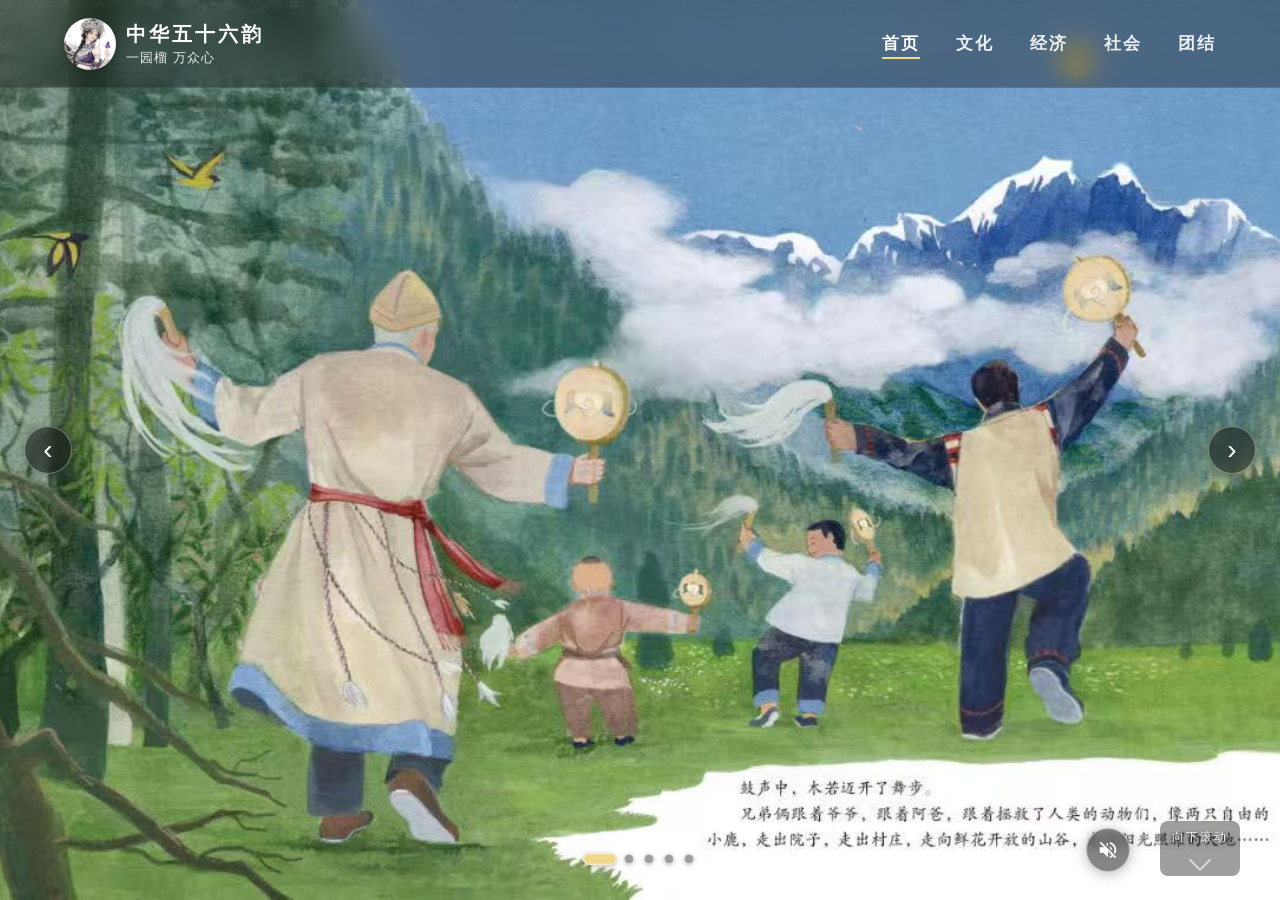
==== index.html @ 1cacfc7d "init" ====
<!DOCTYPE html>
<html lang="zh-CN">
<head>
  <meta charset="UTF-8">
  <meta name="viewport" content="width=device-width, initial-scale=1.0">
  <title>繁榴聚籽，同赴九州风月</title>
  <link href="https://fonts.googleapis.com/css2?family=ZCOOL+KuaiLe&display=swap" rel="stylesheet">
  <link rel="stylesheet" href="css/style.css?v=20260629">
  <link rel="stylesheet" href="css/responsive.css?v=20260629">
  <link rel="stylesheet" href="css/index.css?v=20260629">
</head>
<body>

  <!-- 顶部导航（固定） -->
  <header class="site-header">
    <div class="header-inner">
      <a href="#" class="logo">
        <img class="logo-icon" src="images/3fe447ffed0e55d756843bd43c893bcd.jpg" alt="logo">
        <div class="logo-text">
          <strong>中华五十六韵</strong>
          <small>一园榴 万众心</small>
        </div>
      </a>
      <nav class="main-nav" id="mainNav">
        <a href="#section-banner">首页</a>
        <a href="culture.html">文化</a>
        <a href="economy.html">经济</a>
        <a href="society.html">社会</a>
        <a href="unity.html">团结</a>
      </nav>
      <button type="button" class="nav-toggle" id="navToggle" aria-label="打开导航菜单" aria-expanded="false" aria-controls="mainNav">
        <span class="nav-toggle-bar"></span>
        <span class="nav-toggle-bar"></span>
        <span class="nav-toggle-bar"></span>
      </button>
    </div>
  </header>

  <!-- 右侧：回到顶部 -->
  <aside class="side-tools">
    <button class="tool-btn back-top" id="backTop" title="回到顶部" aria-label="回到顶部">
      <svg viewBox="0 0 24 24" width="20" height="20" fill="currentColor">
        <path d="M12 4l-8 8h5v8h6v-8h5z"/>
      </svg>
      <span>顶部</span>
    </button>
  </aside>

  <!-- 全屏滚动容器 -->
  <main class="fullpage" id="fullpage">

    <!-- 第一屏：轮播 Banner -->
    <section class="section section-banner" id="section-banner" data-index="0">
      <div class="carousel" id="carousel">
        <div class="carousel-track" id="carouselTrack">

          <!-- 轮播项 0：视频 -->
          <div class="carousel-slide active carousel-slide-video" data-slide="0">
            <div class="slide-bg slide-bg-video">
              <video
                class="slide-video"
                src="videos/index.mp4"
                poster="images/d8d928ab7ac4481f3e7cd6b3402bc11e.jpg"
                muted
                autoplay
                playsinline
                webkit-playsinline
                x5-playsinline
                x5-video-player-type="h5-page"
                x5-video-player-fullscreen="false"
                preload="auto"
                aria-label="主题宣传视频"
              ></video>
            </div>
            <div class="slide-caption">
              <!-- <h2>【 一园榴 万众心 】</h2>
              <p>石榴花开，籽籽同心</p> -->
            </div>
          </div>

          <!-- 轮播项 1：替换 slide-bg 背景图即可 -->
          <a class="carousel-slide" href="pages/detail.html?id=1" data-slide="1">
            <div class="slide-bg slide-bg-1"></div>
            <div class="slide-caption">
              <!-- <h2>【 石榴花开一家亲 】</h2>
              <p>各民族像石榴籽一样紧紧抱在一起</p> -->
            </div>
          </a>

          <!-- 轮播项 2 -->
          <a class="carousel-slide" href="pages/detail.html?id=2" data-slide="2">
            <div class="slide-bg slide-bg-2"></div>
            <div class="slide-caption">
              <!-- <h2>【 文化交融 · 美美与共 】</h2>
              <p>各民族文化交相辉映，中华文明历久弥新</p> -->
            </div>
          </a>

          <!-- 轮播项 3 -->
          <a class="carousel-slide" href="pages/detail.html?id=3" data-slide="3">
            <div class="slide-bg slide-bg-3">
              
            </div>
            <div class="slide-caption">
              <!-- <h2>【 共同繁荣 · 一个都不能少 】</h2>
              <p>全面建成小康社会，各民族携手前行</p> -->
            </div>
          </a>

          <!-- 轮播项 4 -->
          <a class="carousel-slide" href="pages/detail.html?id=4" data-slide="4">
            <div class="slide-bg slide-bg-4">
              
            </div>
            <div class="slide-caption">
              <!-- <h2>【 守望相助 · 同心筑梦 】</h2>
              <p>共建美好家园，共筑中华民族伟大复兴中国梦</p> -->
            </div>
          </a>

        </div>

        <!-- 轮播控制 -->
        <button class="carousel-btn prev" id="carouselPrev" aria-label="上一张">‹</button>
        <button class="carousel-btn next" id="carouselNext" aria-label="下一张">›</button>
        <button type="button" class="slide-video-sound is-visible" id="slideVideoSound" aria-label="开启声音" title="开启声音">
          <svg class="icon-muted" viewBox="0 0 24 24" width="22" height="22" fill="currentColor" aria-hidden="true">
            <path d="M16.5 12c0-1.77-1.02-3.29-2.5-4.03v2.21l2.45 2.45c.03-.2.05-.41.05-.63zm2.5 0c0 .94-.2 1.82-.54 2.64l1.51 1.51C20.63 14.91 21 13.5 21 12c0-4.28-2.99-7.86-7-8.77v2.06c2.89.86 5 3.54 5 6.71zM4.27 3L3 4.27 7.73 9H3v6h4l5 5v-6.73l4.25 4.25c-.67.52-1.42.93-2.25 1.18v2.06c1.38-.31 2.63-.95 3.69-1.81L19.73 21 21 19.73l-9-9L4.27 3zM12 4L9.91 6.09 12 8.18V4z"/>
          </svg>
          <svg class="icon-unmuted" viewBox="0 0 24 24" width="22" height="22" fill="currentColor" aria-hidden="true">
            <path d="M3 9v6h4l5 5V4L7 9H3zm13.5 3c0-1.77-1.02-3.29-2.5-4.03v8.05c1.48-.73 2.5-2.25 2.5-4.02zM14 3.23v2.06c2.89.86 5 3.54 5 6.71s-2.11 5.85-5 6.71v2.06c4.01-.91 7-4.49 7-8.77s-2.99-7.86-7-8.77z"/>
          </svg>
        </button>
        <div class="carousel-dots" id="carouselDots"></div>
      </div>

      <div class="scroll-hint">
        <span>向下滚动</span>
        <i class="scroll-arrow"></i>
      </div>
    </section>

    <!-- 第二屏：代表性项目名录（参考非遗网结构） -->
    <section class="section section-projects" id="section-projects" data-index="1">
      <div class="section-inner">
        <div class="section-title">
          <h2>代表性项目名录</h2>
          <p class="subtitle">铸牢中华民族共同体意识 · 各民族像石榴籽一样紧紧抱在一起</p>
        </div>

        <div class="project-catalog">
          <div class="project-catalog-head">
            <p>五大主题分类 · 点击卡片进入详情</p>
          </div>

          <!-- 非遗网风格：竖向长方形、不规则位置、上下交替入场 -->
          <div class="project-stage">
            <ul class="project-list" id="projectList">
              <li class="project-item from-top" style="--pos-left: 6%; --pos-top: 8%;">
                <a href="pages/project.html?cat=minning">
                  <span class="project-name">【闽宁协作·山海情深】</span>
                </a>
              </li>
              <li class="project-item from-bottom" style="--pos-left: 24%; --pos-top: 28%;">
                <a href="pages/project.html?cat=aid">
                  <span class="project-name">【援疆援藏·共筑繁荣】</span>
                </a>
              </li>
              <li class="project-item from-top" style="--pos-left: 44%; --pos-top: 4%;">
                <a href="pages/project.html?cat=community">
                  <span class="project-name">【社区石榴籽服务站】</span>
                </a>
              </li>
              <li class="project-item from-bottom" style="--pos-left: 64%; --pos-top: 32%;">
                <a href="pages/project.html?cat=unity56">
                  <span class="project-name">【56个民族一家亲】</span>
                </a>
              </li>
              <li class="project-item from-top" style="--pos-left: 84%; --pos-top: 12%;">
                <a href="pages/project.html?cat=education">
                  <span class="project-name">【民族文化传承周】</span>
                </a>
              </li>
            </ul>
          </div>
        </div>
      </div>
    </section>

    <!-- 第三屏：动态资讯 -->
    <section class="section section-news" id="section-news" data-index="2">
      <div class="section-inner">
        <div class="section-title">
          <h2>动态资讯</h2>
          <p class="subtitle">关注各民族交往交流交融最新动态 · 传递民族团结进步时代强音</p>
          <a class="more-link" href="pages/detail.html?cat=news">更多 ›</a>
        </div>

        <div class="news-layout">
          <div class="news-col-main">
            <a class="news-feature news-feature-vertical" href="pages/detail.html?id=n0">
              <div class="news-img news-img-placeholder" id="newsHeadImg">
                <span class="news-img-tag">头条</span>
                <span class="news-img-hint"></span>
              </div>
              <div class="news-body">
                <h3>惠民社区入选全国民族团结进步示范区示范单位</h3>
                <p>火车站街惠民社区创新"六治联动"治理模式，5支"红石榴"志愿服务队穿梭在楼栋院落，实现武威市城市社区该类国家级荣誉"零"的突破。</p>
                <time>2026-06-18</time>
              </div>
            </a>

            <ul class="news-stats" aria-label="资讯数据概览">
              <li><strong>10</strong><span>本月资讯</span></li>
              <li><strong>12+</strong><span>涵盖地区</span></li>
              <li><strong>46</strong><span>活动场次</span></li>
              <li><strong>3.2万</strong><span>覆盖人次</span></li>
            </ul>
          </div>

          <div class="news-col-list">
            <h3 class="news-col-heading">最新动态</h3>
            <ul class="news-list">
              <li><a href="pages/detail.html?id=n1"><span class="news-date">06-15</span><span class="news-tag">节庆活动</span><span class="news-title">2026迪庆·香格里拉赛马会盛大启幕</span></a></li>
              <li><a href="pages/detail.html?id=n2"><span class="news-date">06-12</span><span class="news-tag">文化传承</span><span class="news-title">永宁县举办民族文化传承周系列活动</span></a></li>
              <li><a href="pages/detail.html?id=n3"><span class="news-date">06-08</span><span class="news-tag">典型示范</span><span class="news-title">米娜瓦尔·艾力获评新时代青年先锋</span></a></li>
              <li><a href="pages/detail.html?id=n4"><span class="news-date">06-01</span><span class="news-tag">经济协作</span><span class="news-title">闽宁产业园总产值达4.9亿元</span></a></li>
              <li><a href="pages/detail.html?id=n5"><span class="news-date">05-28</span><span class="news-tag">社区治理</span><span class="news-title">楚雄彝人古镇社区"红石榴驿站"暖民心</span></a></li>
              <li><a href="pages/detail.html?id=n6"><span class="news-date">05-22</span><span class="news-tag">教育共育</span><span class="news-title">红星社区"青年人才驿站"助力学子圆梦</span></a></li>
              <li><a href="pages/detail.html?id=n7"><span class="news-date">05-18</span><span class="news-tag">非遗传承</span><span class="news-title">德江傩戏传承人安永柏50年坚守舞台</span></a></li>
              <li><a href="pages/detail.html?id=n8"><span class="news-date">05-12</span><span class="news-tag">对口支援</span><span class="news-title">察右后旗马铃薯产业产值突破15亿元</span></a></li>
              <li><a href="pages/detail.html?id=n9"><span class="news-date">05-08</span><span class="news-tag">志愿服务</span><span class="news-title">全国"红石榴"志愿服务队扎根社区一线</span></a></li>
            </ul>
          </div>

          <aside class="news-aside">
            <h3 class="news-col-heading">热点专题</h3>
            <ul class="news-topics">
              <li><a href="culture.html">非遗传承与保护</a></li>
              <li><a href="economy.html">闽宁协作共富路</a></li>
              <li><a href="society.html">社区石榴籽服务</a></li>
              <li><a href="unity.html">石榴花开一家亲</a></li>
            </ul>

            <blockquote class="news-quote">
              <p>各民族像石榴籽一样紧紧抱在一起，手足相亲、守望相助。</p>
              <cite>—— 铸牢中华民族共同体意识</cite>
            </blockquote>

            <div class="news-keywords">
              <span>文化交融</span>
              <span>经济互助</span>
              <span>社会共治</span>
              <span>民族团结</span>
              <span>教育共育</span>
            </div>
          </aside>
        </div>
      </div>
    </section>

    <!-- 第四屏：地图（左图右数据，参考非遗网地图页） -->
    <section class="section section-map" id="section-map" data-index="3">
      <div class="section-inner map-inner">
        <div class="section-title map-title">
          <h2>民族团结地图</h2>
          <p class="subtitle">悬停省份查看累计数据 · 右侧默认显示全国第十二批命名统计</p>
        </div>

        <p class="map-scroll-hint">本页内向下滑动可查看全部数据</p>

        <div class="map-layout">
          <div class="map-container" id="mapContainer">
            <div class="map-frame">
              <div class="china-map-board" id="chinaMapBoard">
                <img class="china-map-img" src="images/china-map.png" alt="中国行政区划地图">
                <div class="province-layer" id="provinceLayer" aria-label="省份选择"></div>
                <button type="button" class="map-national-btn active" id="mapNationalBtn">【 全国 】</button>
              </div>
            </div>
          </div>

          <aside class="map-stats" id="mapStats" aria-live="polite">
            <div class="map-stats-region" id="mapStatsRegion">【 全国 】</div>
            <h3 class="map-stats-heading">民族团结进步示范成果</h3>
            <ul class="map-stats-grid">
              <li><span class="map-stats-label" data-label-key="culture">市州盟</span><span class="map-stats-num" data-stat="culture">24</span></li>
              <li><span class="map-stats-label" data-label-key="economy">县区旗</span><span class="map-stats-num" data-stat="economy">115</span></li>
              <li><span class="map-stats-label" data-label-key="society">乡镇街道</span><span class="map-stats-num" data-stat="society">61</span></li>
              <li><span class="map-stats-label" data-label-key="unity">社区村镇</span><span class="map-stats-num" data-stat="unity">71</span></li>
              <li><span class="map-stats-label" data-label-key="education">机关企业</span><span class="map-stats-num" data-stat="education">84</span></li>
              <li><span class="map-stats-label" data-label-key="volunteer">学校及其他</span><span class="map-stats-num" data-stat="volunteer">133</span></li>
            </ul>
            <p class="map-stats-total">
              <span id="mapStatsTotalLabel">第十二批</span>：<strong id="mapStatsTotal">488</strong> 个
              <span id="mapStatsCumulativeWrap"> · 累计 <strong id="mapStatsCumulative">2543</strong> 个</span>
            </p>
            <p class="map-stats-info" id="mapStatsInfo">第十二批于2026年1月命名488个示范区示范单位（命名有效期5年）。截至2026年1月，全国累计命名十二批共2543个。</p>
            <p class="map-stats-note" id="mapStatsNote">数据来源：国家民委民委发〔2026〕31号。分项为第十二批全国命名结构。</p>
          </aside>
        </div>

        <p class="map-hint">悬停省份名称切换右侧数据 · 地图样式参考中国非物质文化遗产网</p>
      </div>
    </section>

    <!-- 第五屏：同心寄语留言板 -->
    <section class="section section-messages" id="section-messages" data-index="4">
      <!-- 漂浮装饰：气球和花朵 -->
      <div class="floating-decorations" aria-hidden="true">
        <span class="float-balloon b1"></span>
        <span class="float-balloon b2"></span>
        <span class="float-balloon b3"></span>
        <span class="float-balloon b4"></span>
        <span class="float-balloon b5"></span>
        <span class="float-balloon b6"></span>
        <span class="float-flower f1">🌸</span>
        <span class="float-flower f2">🌺</span>
        <span class="float-flower f3">🌷</span>
        <span class="float-flower f4">🌼</span>
        <span class="float-flower f5">🌻</span>
        <span class="float-flower f6">💐</span>
        <span class="float-flower f7">🌹</span>
        <span class="float-flower f8">🌾</span>
      </div>
      <div class="section-inner messages-inner">
        <div class="section-title messages-title">
          <h2>同心寄语留言板</h2>
          <p class="subtitle">写下你的心声，让温暖的话语在留言板上轻轻飘动</p>
        </div>

        <div class="messages-layout">
          <form class="messages-form" id="messageForm" novalidate autocomplete="off">
            <label class="messages-field">
              <span class="messages-label">昵称</span>
              <input type="text" id="messageNickname" name="message-nickname" maxlength="20" placeholder="请输入昵称" required autocomplete="off" autocorrect="off" autocapitalize="off" spellcheck="false">
            </label>
            <label class="messages-field">
              <span class="messages-label">留言内容</span>
              <textarea id="messageContent" name="content" rows="4" maxlength="120" placeholder="写下你的同心寄语…" required></textarea>
            </label>
            <p class="messages-tip" id="messageTip" role="alert" hidden></p>
            <button type="submit" class="messages-submit">提交寄语</button>
          </form>

          <div class="messages-board-wrap">
            <div class="messages-board" id="messageBoard" aria-live="polite"></div>
          </div>
        </div>
      </div>
    </section>

  </main>

  <script src="js/nav.js?v=20260703"></script>
  <script src="js/main.js?v=20260629"></script>
  <script src="js/map-provinces.js?v=20260703"></script>
  <script src="js/index.js?v=20260703"></script>
  <script src="js/message-board.js?v=20260628b"></script>
</body>
</html>
---- css/style.css ----
/* ===== 变量 ===== */
:root {
  --red-primary: #b71c1c;
  --red-dark: #7f0000;
  --red-light: #e53935;
  --gold: #c9a227;
  --gold-light: #f0d78c;
  --bg-page: #f7f3ee;
  --bg-white: #ffffff;
  --text-dark: #333333;
  --text-muted: #666666;
  --text-light: #999999;
  --header-h: 88px;
  --ease-out: cubic-bezier(0.22, 1, 0.36, 1);
  --shadow: 0 4px 24px rgba(0, 0, 0, 0.12);
}

*, *::before, *::after { box-sizing: border-box; margin: 0; padding: 0; }

html {
  scroll-behavior: auto;
  overflow: hidden;
  height: 100%;
}

body {
  font-family: "PingFang SC", "Microsoft YaHei", "Helvetica Neue", sans-serif;
  color: var(--text-dark);
  background: var(--bg-page);
  overflow: hidden;
  height: 100%;
  -webkit-font-smoothing: antialiased;
}

a { text-decoration: none; color: inherit; }
ul { list-style: none; }
button { border: none; background: none; cursor: pointer; font: inherit; }

/* ===== 顶部导航 ===== */
.site-header {
  position: fixed;
  top: 0;
  left: 0;
  right: 0;
  z-index: 1000;
  height: var(--header-h);
  background: rgba(0, 0, 0, 0.35);
  border-bottom: 1px solid rgba(255, 255, 255, 0.1);
  transition: top 0.4s var(--ease-out), box-shadow 0.3s, background 0.3s;
}

.site-header::before {
  content: "";
  position: absolute;
  inset: 0;
  z-index: -1;
  backdrop-filter: blur(14px);
  -webkit-backdrop-filter: blur(14px);
  pointer-events: none;
}

.site-header.hide {
  top: calc(-1 * var(--header-h));
}

.header-inner {
  max-width: 1200px;
  margin: 0 auto;
  height: 100%;
  padding: 0 24px;
  display: flex;
  align-items: center;
  justify-content: space-between;
}

.logo {
  display: flex;
  align-items: center;
  gap: 10px;
  color: #fff;
}

.logo-icon {
  width: 52px;
  height: 52px;
  border-radius: 50%;
  object-fit: cover;
  flex-shrink: 0;
  box-shadow: 0 2px 8px rgba(0, 0, 0, 0.2);
}

.logo-text strong {
  display: block;
  font-size: 20px;
  font-weight: 700;
  letter-spacing: 3px;
}

.logo-text small {
  font-size: 13px;
  font-weight: 500;
  opacity: 0.9;
  letter-spacing: 1px;
  margin-top: 2px;
}

.main-nav {
  display: flex;
  gap: 36px;
}

.main-nav a {
  color: rgba(255, 255, 255, 0.9);
  font-size: 17px;
  font-weight: 600;
  letter-spacing: 2px;
  position: relative;
  transition: color 0.3s;
}

.main-nav a::after {
  content: "";
  position: absolute;
  bottom: -4px;
  left: 50%;
  width: 0;
  height: 2px;
  background: var(--gold-light);
  transition: width 0.3s var(--ease-out), left 0.3s var(--ease-out);
}

.main-nav a:hover,
.main-nav a.active { color: #fff; }

.main-nav a:hover::after,
.main-nav a.active::after {
  width: 100%;
  left: 0;
}

/* ===== 全屏切屏（fixed 定位，避免 transform 空白问题） ===== */
.fullpage {
  width: 100%;
  height: 100vh;
  height: 100svh;
  height: 100dvh;
  overflow: hidden;
  position: relative;
}

.section {
  position: fixed;
  top: 0;
  left: 0;
  width: 100%;
  height: 100vh;
  height: 100svh;
  height: 100dvh;
  overflow: hidden;
  z-index: 1;
  visibility: hidden;
  pointer-events: none;
  opacity: 0;
  transition: opacity 0.55s var(--ease-out), visibility 0.55s;
}

.section.active {
  visibility: visible;
  pointer-events: auto;
  opacity: 1;
  z-index: 10;
}

.section-inner {
  max-width: 1200px;
  margin: 0 auto;
  padding: calc(var(--header-h) + 32px) 24px 32px;
  height: 100%;
  display: flex;
  flex-direction: column;
  overflow: hidden;
}

.section-news {
  background: url("../images/ecebe1f8fffc7c7741e722c59b51caf0.jpg") center / cover no-repeat;
  --news-blue: #1565c0;
  --news-blue-dark: #0d47a1;
  --news-blue-deep: #1a3a5c;
  --news-blue-light: #e8f4fc;
  --news-blue-accent: #42a5f5;
  --news-text: #1e3a5f;
  --news-text-muted: #5a7a9a;
  --news-text-light: #7a96b0;
  --news-card: rgba(255, 255, 255, 0.94);
  --news-card-border: rgba(21, 101, 192, 0.2);
  --news-shadow: 0 6px 24px rgba(13, 71, 161, 0.12);
  --news-block-h: clamp(440px, calc(100svh - var(--header-h) - 160px), 560px);
}

.section-news .section-inner {
  height: 100%;
  justify-content: flex-start;
  align-items: stretch;
  overflow: hidden;
  padding-top: calc(var(--header-h) + 32px);
  padding-bottom: 32px;
}

.section-news .section-title {
  flex-shrink: 0;
  margin-bottom: 28px;
  position: relative;
  z-index: 1;
}

/* 入场动画：仅在 active 时播放，默认不隐藏内容 */
.section.active .section-title {
  animation: fadeInUp 0.7s var(--ease-out) both;
}

.section.active .news-layout {
  animation: fadeInUp 0.7s 0.15s var(--ease-out) both;
}

@media (max-width: 768px) {
  .section.active .news-layout {
    animation: none;
    opacity: 1;
    transform: none;
  }
}

.section.active .project-catalog-head {
  animation: fadeInUp 0.6s 0.1s var(--ease-out) both;
}

@keyframes fadeInUp {
  from {
    opacity: 0;
    transform: translateY(32px);
  }
  to {
    opacity: 1;
    transform: translateY(0);
  }
}

/* ===== 第一屏：轮播 ===== */
.section-banner {
  background: transparent;
}

.carousel {
  position: absolute;
  inset: 0;
}

.carousel-track {
  height: 100%;
  position: relative;
}

.carousel-slide {
  position: absolute;
  inset: 0;
  display: block;
  opacity: 0;
  transform: scale(1.06);
  transition: opacity 0.9s var(--ease-out), transform 1.2s var(--ease-out);
  pointer-events: none;
  z-index: 1;
}

.carousel-slide.active {
  opacity: 1;
  transform: scale(1);
  pointer-events: auto;
  z-index: 2;
}

.slide-bg {
  position: absolute;
  inset: 0;
  background-size: cover;
  background-position: center;
  background-repeat: no-repeat;
}

.slide-bg-video {
  background-color: #1a1a1a;
}

.slide-video {
  width: 100%;
  height: 100%;
  object-fit: cover;
  display: block;
  pointer-events: none;
  background-color: #1a1a1a;
}

.slide-video.is-playing {
  background-color: transparent;
}

.slide-video-sound {
  position: absolute;
  right: 150px;
  bottom: 28px;
  z-index: 11;
  width: 44px;
  height: 44px;
  border-radius: 50%;
  border: 1px solid rgba(255, 255, 255, 0.45);
  background: rgba(0, 0, 0, 0.48);
  color: #fff;
  display: none;
  align-items: center;
  justify-content: center;
  cursor: pointer;
  pointer-events: auto;
  box-shadow: 0 2px 14px rgba(0, 0, 0, 0.28);
  backdrop-filter: blur(6px);
  transition: background 0.25s, transform 0.25s;
}

.slide-video-sound.is-visible {
  display: flex;
}

.slide-video-sound:hover {
  background: rgba(0, 0, 0, 0.65);
  transform: scale(1.06);
}

.slide-video-sound .icon-muted {
  display: block;
}

.slide-video-sound .icon-unmuted {
  display: none;
}

.slide-video-sound.is-unmuted .icon-muted {
  display: none;
}

.slide-video-sound.is-unmuted .icon-unmuted {
  display: block;
}

/* 占位渐变背景 —— 换图片请写 background-image: url('../images/xxx.jpg')，勿用 background 简写 */
.slide-bg-1 { background-image: url('../images/d8d928ab7ac4481f3e7cd6b3402bc11e.jpg'); background-size: auto; image-rendering: auto; background-color: #6b8b4c; }
.slide-bg-2 { background-image: url('../images/7ccf00435465ce51ca224dd5684185ba.jpg'); background-size: auto; image-rendering: auto; }
.slide-bg-3 { background-image: url('../images/969ea0d71c3330730f1b3949f2a8e3b9.jpg'); background-size: auto; image-rendering: auto; background-color: #216fa0; }
.slide-bg-4 { background-image: url('../images/6646b1ec1d5b17a6dc02be0eea925b17.png'); background-size: auto; image-rendering: auto; background-color: #fefefe; background-position: center; }

.slide-placeholder {
  position: absolute;
  top: 50%;
  left: 50%;
  transform: translate(-50%, -50%);
  color: rgba(255,255,255,0.5);
  font-size: 18px;
  letter-spacing: 4px;
  white-space: nowrap;
  pointer-events: none;
}

.slide-caption {
  position: absolute;
  bottom: 80px;
  left: 60px;
  color: #fff;
  z-index: 3;
  opacity: 0;
  transform: translateY(30px);
  transition: opacity 0.6s 0.3s var(--ease-out), transform 0.6s 0.3s var(--ease-out);
}

.carousel-slide.active .slide-caption {
  opacity: 1;
  transform: translateY(0);
}

.slide-caption h2 {
  font-size: 32px;
  font-weight: 600;
  letter-spacing: 4px;
  margin-bottom: 12px;
  text-shadow: 0 1px 2px rgba(0, 0, 0, 0.65), 0 2px 10px rgba(0, 0, 0, 0.35);
}

.slide-caption p {
  font-size: 16px;
  opacity: 0.9;
  letter-spacing: 2px;
  text-shadow: 0 1px 3px rgba(0, 0, 0, 0.55);
}

/* 轮播按钮 */
.carousel-btn {
  position: absolute;
  top: 50%;
  transform: translateY(-50%);
  z-index: 10;
  width: 48px;
  height: 48px;
  border-radius: 50%;
  background: rgba(0, 0, 0, 0.48);
  color: #fff;
  font-size: 28px;
  line-height: 1;
  border: 1px solid rgba(255, 255, 255, 0.35);
  box-shadow: 0 2px 14px rgba(0, 0, 0, 0.28);
  backdrop-filter: blur(6px);
  transition: background 0.3s, transform 0.3s, box-shadow 0.3s;
  display: flex;
  align-items: center;
  justify-content: center;
}

.carousel-btn:hover {
  background: rgba(0, 0, 0, 0.65);
  box-shadow: 0 4px 18px rgba(0, 0, 0, 0.35);
  transform: translateY(-50%) scale(1.08);
}

.carousel-btn.prev { left: 24px; }
.carousel-btn.next { right: 24px; }

.carousel-dots {
  position: absolute;
  bottom: 36px;
  left: 50%;
  transform: translateX(-50%);
  display: flex;
  gap: 10px;
  z-index: 10;
}

.carousel-dots .dot {
  width: 10px;
  height: 10px;
  border-radius: 50%;
  background: rgba(0, 0, 0, 0.38);
  border: 1px solid rgba(255, 255, 255, 0.55);
  box-shadow: 0 1px 4px rgba(0, 0, 0, 0.25);
  cursor: pointer;
  transition: background 0.3s, transform 0.3s, width 0.3s, border-color 0.3s;
}

.carousel-dots .dot.active {
  background: var(--gold-light);
  transform: scale(1.2);
  width: 28px;
  border-radius: 5px;
}

.scroll-hint {
  position: absolute;
  bottom: 24px;
  right: 40px;
  z-index: 10;
  color: rgba(255, 255, 255, 0.95);
  font-size: 12px;
  letter-spacing: 2px;
  display: flex;
  flex-direction: column;
  align-items: center;
  gap: 6px;
  padding: 8px 12px;
  border-radius: 8px;
  background: rgba(0, 0, 0, 0.38);
  text-shadow: 0 1px 3px rgba(0, 0, 0, 0.5);
  animation: hintBounce 2s infinite;
}

.scroll-arrow {
  display: block;
  width: 16px;
  height: 16px;
  border-right: 2px solid rgba(255,255,255,0.6);
  border-bottom: 2px solid rgba(255,255,255,0.6);
  transform: rotate(45deg);
}

@keyframes hintBounce {
  0%, 100% { transform: translateY(0); }
  50% { transform: translateY(6px); }
}

/* ===== 第二屏：项目名录（参考非遗网结构） ===== */
.section-projects {
  background-image: url("../images/5a0e03e98fc52b687f4ec4a92ed298a1.jpg");
  background-size: cover;
  background-position: center;
  background-repeat: no-repeat;
}

.section-projects .section-inner {
  justify-content: center;
}

.section-projects .section-title {
  margin-bottom: 28px;
  flex-shrink: 0;
}

.section-projects .section-title h2 {
  font-size: 30px;
  font-weight: 700;
  padding-bottom: 16px;
  border-bottom: 2px solid var(--red-primary);
  display: inline-block;
}

.section-projects .section-title h2::before,
.section-projects .section-title h2::after {
  display: none;
}

/* 名录容器 */
.project-catalog {
  width: 100%;
  flex-shrink: 0;
}

.project-catalog-head {
  text-align: center;
  margin-bottom: 20px;
}

.project-catalog-head p {
  font-size: 14px;
  color: var(--text-muted);
  letter-spacing: 1px;
}

/* 非遗网风格：不规则浮层 + 竖向长方形 */
.project-stage {
  position: relative;
  width: 100%;
  max-width: 1100px;
  height: 340px;
  margin: 0 auto;
}

.project-list {
  position: relative;
  width: 100%;
  height: 100%;
  list-style: none;
  padding: 0;
  margin: 0;
}

.project-item {
  position: absolute;
  left: var(--pos-left);
  top: var(--pos-top);
  transform: translateX(-50%);
  z-index: 1;
}
.project-item:nth-child(1) a {
  background: url("../images/8526a7d4dbae2b68de2fe6a938d42f26.jpg") center / cover no-repeat;
  color: #fff;
  text-shadow: 0 2px 8px rgba(0,0,0,0.6);
}
.project-item:nth-child(1) .project-name {
  color: #fff;
  text-shadow: 0 2px 8px rgba(0,0,0,0.6);
}
.project-item:nth-child(2) a {
  background: url("../images/7619bf938abae1245a57b905c1ee6a7c.jpg") center / cover no-repeat;
  color: #fff;
  text-shadow: 0 2px 8px rgba(0,0,0,0.6);
}
.project-item:nth-child(2) .project-name {
  color: #fff;
  text-shadow: 0 2px 8px rgba(0,0,0,0.6);
}
.project-item:nth-child(3) a {
  background: url("../images/19c575dc1e4c7348da667c13219837b8.jpg") center / cover no-repeat;
  color: #fff;
  text-shadow: 0 2px 8px rgba(0,0,0,0.6);
}
.project-item:nth-child(3) .project-name {
  color: #fff;
  text-shadow: 0 2px 8px rgba(0,0,0,0.6);
}
.project-item:nth-child(4) a {
  background: url("../images/1762b5df68582983d6f11bc2c16179d5.jpg") center / cover no-repeat;
  color: #fff;
  text-shadow: 0 2px 8px rgba(0,0,0,0.6);
}
.project-item:nth-child(4) .project-name {
  color: #fff;
  text-shadow: 0 2px 8px rgba(0,0,0,0.6);
}
.project-item:nth-child(5) a {
  background: url("../images/1b1557758a71045c8dd9ea3cb0970c17.jpg") center / cover no-repeat;
  color: #fff;
  text-shadow: 0 2px 8px rgba(0,0,0,0.6);
}
.project-item:nth-child(5) .project-name {
  color: #fff;
  text-shadow: 0 2px 8px rgba(0,0,0,0.6);
}

.project-item a {
  display: flex;
  align-items: center;
  justify-content: center;
  width: 150px;
  height: 300px;
  padding: 16px 10px;
  background: var(--bg-white);
  border: 1px solid #c9bfb0;
  border-radius: 2px;
  box-shadow: 0 4px 16px rgba(0, 0, 0, 0.06);
  text-align: center;
  position: relative;
  overflow: hidden;
  cursor: pointer;
  transition:
    box-shadow 0.35s var(--ease-out),
    border-color 0.35s,
    background 0.35s,
    transform 0.35s var(--ease-out);
}

/* 上下交替入场（参考非遗网） */
.section-projects.active .project-item.from-top a {
  animation: flyFromTop 0.75s var(--ease-out) both;
}

.section-projects.active .project-item.from-bottom a {
  animation: flyFromBottom 0.75s var(--ease-out) both;
}

.section-projects.active .project-item:nth-child(1) a { animation-delay: 0.05s; }
.section-projects.active .project-item:nth-child(2) a { animation-delay: 0.18s; }
.section-projects.active .project-item:nth-child(3) a { animation-delay: 0.31s; }
.section-projects.active .project-item:nth-child(4) a { animation-delay: 0.44s; }
.section-projects.active .project-item:nth-child(5) a { animation-delay: 0.57s; }

@keyframes flyFromTop {
  from {
    opacity: 0;
    transform: translateY(-100px);
  }
  to {
    opacity: 1;
    transform: translateY(0);
  }
}

@keyframes flyFromBottom {
  from {
    opacity: 0;
    transform: translateY(100px);
  }
  to {
    opacity: 1;
    transform: translateY(0);
  }
}

.project-item a::before {
  content: "";
  position: absolute;
  left: 0;
  top: 0;
  bottom: 0;
  width: 3px;
  background: linear-gradient(180deg, var(--red-primary), var(--gold));
  transform: scaleY(0);
  transform-origin: top;
  transition: transform 0.35s var(--ease-out);
}

.project-item a::after {
  content: "";
  position: absolute;
  inset: 6px;
  border: 1px solid rgba(183, 28, 28, 0.08);
  pointer-events: none;
}

.project-item a:hover {
  border-color: var(--red-primary);
  box-shadow: 0 10px 28px rgba(183, 28, 28, 0.15);
  background: #fffbfa;
  transform: translateY(-6px) scale(1.03);
}

.project-item a:hover::before {
  transform: scaleY(1);
}

.project-name {
  font-size: 17px;
  font-weight: 600;
  color: var(--red-primary);
  letter-spacing: 4px;
  line-height: 1.6;
  writing-mode: vertical-rl;
  text-orientation: upright;
}

.project-item a:active {
  transform: translateY(-2px) scale(1.01);
}

/* 兼容旧 class（如仍有引用） */

/* ===== 第三屏：资讯 ===== */
.section-title {
  text-align: center;
  margin-bottom: 36px;
  position: relative;
}

.section-title h2 {
  font-size: 28px;
  color: var(--red-dark);
  letter-spacing: 6px;
  position: relative;
  display: inline-block;
}

.section-title h2::before,
.section-title h2::after {
  content: "◆";
  font-size: 10px;
  color: var(--gold);
  vertical-align: middle;
  margin: 0 16px;
}

.subtitle {
  margin-top: 12px;
  font-size: 14px;
  color: var(--text-muted);
  letter-spacing: 1px;
}

.section-news .section-title h2 {
  color: #fff;
  text-shadow: 0 1px 4px rgba(0, 0, 0, 0.45);
}

.section-news .section-title h2::before,
.section-news .section-title h2::after {
  color: var(--news-blue-accent);
}

.section-news .section-title .subtitle {
  font-size: clamp(11px, 1.4vw, 13px);
  color: #fff;
  margin-top: 4px;
  letter-spacing: 1px;
  text-shadow: 0 1px 3px rgba(0, 0, 0, 0.4);
}

.section-news .section-title .more-link {
  color: var(--news-blue);
}

.section-news .section-title .more-link:hover {
  color: var(--news-blue-dark);
}

.section-title .more-link {
  position: absolute;
  right: 0;
  top: 50%;
  transform: translateY(-50%);
  font-size: 14px;
  color: var(--text-muted);
  transition: color 0.3s;
}

.section-title .more-link:hover { color: var(--red-primary); }

.news-scroll-hint,
.map-scroll-hint {
  display: none;
}

.news-layout {
  display: grid;
  grid-template-columns: 1.05fr 1fr 220px;
  grid-template-rows: 1fr;
  gap: 24px;
  flex: 0 0 auto;
  width: 100%;
  height: var(--news-block-h);
  min-height: 0;
  align-items: stretch;
}

.news-layout > * {
  min-height: 0;
  height: 100%;
}

.news-col-main {
  display: flex;
  flex-direction: column;
  gap: 14px;
  min-height: 0;
}

.news-col-list {
  display: flex;
  flex-direction: column;
  min-height: 0;
  overflow: hidden;
  background: var(--news-card);
  border-radius: 8px;
  padding: 16px 18px;
  border: 1px solid var(--news-card-border);
  box-shadow: var(--news-shadow);
  backdrop-filter: blur(8px);
  scrollbar-width: thin;
  scrollbar-color: rgba(21, 101, 192, 0.35) transparent;
}

.news-col-list .news-list {
  flex: 1 1 0;
  min-height: 0;
  overflow-y: auto;
}

.news-col-list .news-list::-webkit-scrollbar {
  width: 4px;
}

.news-col-list .news-list::-webkit-scrollbar-thumb {
  background: rgba(21, 101, 192, 0.35);
  border-radius: 2px;
}

.news-col-heading {
  font-size: 15px;
  font-weight: 700;
  color: var(--news-blue-dark);
  letter-spacing: 2px;
  margin-bottom: 12px;
  padding-bottom: 10px;
  border-bottom: 2px solid var(--news-blue);
  flex-shrink: 0;
}

.news-col-heading::before {
  content: "◆ ";
  color: var(--news-blue-accent);
  font-size: 10px;
}

.news-feature {
  display: flex;
  gap: 24px;
  background: var(--news-card);
  border-radius: 8px;
  overflow: hidden;
  transition: box-shadow 0.35s, transform 0.35s;
  text-decoration: none;
  color: inherit;
  border: 1px solid var(--news-card-border);
  box-shadow: var(--news-shadow);
  backdrop-filter: blur(8px);
  flex: 1;
  min-height: 0;
}

.news-feature-vertical {
  flex-direction: column;
  gap: 0;
}

.news-feature-vertical .news-img {
  width: 100%;
  flex: 0 0 auto;
  aspect-ratio: 16 / 9;
  min-height: 140px;
  background-size: contain;
  background-position: center;
  background-color: rgba(232, 244, 252, 0.75);
}

.news-feature-vertical .news-body {
  padding: 16px 20px 18px;
  flex-shrink: 0;
}

.news-feature:hover {
  box-shadow: 0 10px 32px rgba(13, 71, 161, 0.18);
  transform: translateY(-2px);
}

.news-img {
  width: 240px;
  min-height: 180px;
  flex-shrink: 0;
  background-repeat: no-repeat;
  background-size: cover;
  background-position: center;
  position: relative;
}

.news-img-tag {
  position: absolute;
  top: 12px;
  left: 12px;
  padding: 4px 10px;
  font-size: 12px;
  font-weight: 600;
  letter-spacing: 1px;
  color: #fff;
  background: linear-gradient(135deg, var(--news-blue), var(--news-blue-dark));
  border-radius: 2px;
  z-index: 1;
  box-shadow: 0 2px 8px rgba(13, 71, 161, 0.3);
}

.news-img-hint {
  font-size: 13px;
  color: rgba(255, 255, 255, 0.85);
}

.news-img-placeholder {
  background-image: url("../images/3cf94da996c7da19e61ec2e860753ce7.jpg");
  background-repeat: no-repeat;
  display: flex;
  flex-direction: column;
  align-items: center;
  justify-content: center;
  gap: 8px;
  color: rgba(255, 255, 255, 0.9);
}

.news-img-placeholder .news-img-hint {
  display: none;
}

.news-stats {
  display: grid;
  grid-template-columns: repeat(4, 1fr);
  gap: 10px;
  flex-shrink: 0;
  list-style: none;
}

.news-stats li {
  text-align: center;
  padding: 10px 6px;
  background: var(--news-card);
  border: 1px solid var(--news-card-border);
  border-radius: 8px;
  box-shadow: 0 2px 10px rgba(13, 71, 161, 0.06);
  backdrop-filter: blur(6px);
}

.news-stats strong {
  display: block;
  font-size: 20px;
  font-weight: 700;
  color: var(--news-blue);
  line-height: 1.2;
  margin-bottom: 4px;
}

.news-stats span {
  font-size: 11px;
  color: var(--news-text-muted);
  letter-spacing: 1px;
}

.news-aside {
  display: flex;
  flex-direction: column;
  gap: 16px;
  min-height: 0;
  overflow-y: auto;
  background: var(--news-card);
  border: 1px solid var(--news-card-border);
  border-radius: 8px;
  padding: 16px 14px;
  box-shadow: var(--news-shadow);
  backdrop-filter: blur(8px);
  scrollbar-width: thin;
}

.news-topics {
  list-style: none;
}

.news-topics li {
  border-bottom: 1px dashed rgba(21, 101, 192, 0.15);
}

.news-topics li:last-child {
  border-bottom: none;
}

.news-topics a {
  display: block;
  padding: 10px 4px;
  font-size: 13px;
  color: var(--news-text);
  transition: color 0.2s, padding-left 0.2s;
}

.news-topics a:hover {
  color: var(--news-blue);
  padding-left: 8px;
}

.news-topics a::before {
  content: "› ";
  color: var(--news-blue-accent);
  font-weight: 700;
}

.news-quote {
  margin: 0;
  padding: 14px 12px;
  background: rgba(21, 101, 192, 0.08);
  border-left: 3px solid var(--news-blue);
  border-radius: 0 6px 6px 0;
}

.news-quote p {
  font-size: 13px;
  color: var(--news-text);
  line-height: 1.8;
  margin-bottom: 8px;
}

.news-quote cite {
  font-size: 11px;
  color: var(--news-text-muted);
  font-style: normal;
}

.news-keywords {
  display: flex;
  flex-wrap: wrap;
  gap: 6px;
  margin-top: auto;
}

.news-keywords span {
  font-size: 11px;
  padding: 4px 8px;
  color: var(--news-blue-dark);
  background: rgba(21, 101, 192, 0.1);
  border: 1px solid rgba(21, 101, 192, 0.25);
  border-radius: 2px;
  letter-spacing: 1px;
}

.news-body {
  padding: 20px 20px 20px 0;
  display: flex;
  flex-direction: column;
  justify-content: center;
}

.news-body h3 {
  font-size: 18px;
  color: var(--news-text);
  margin-bottom: 12px;
  line-height: 1.5;
  transition: color 0.3s;
}

.news-feature:hover .news-body h3 {
  color: var(--news-blue);
}

.news-body p {
  font-size: 13px;
  color: var(--news-text-muted);
  line-height: 1.8;
  margin-bottom: 12px;
}

.news-body time {
  font-size: 12px;
  color: var(--news-text-light);
}

.news-list li {
  border-bottom: 1px dashed rgba(21, 101, 192, 0.15);
}

.news-list a {
  display: flex;
  align-items: center;
  flex-wrap: wrap;
  gap: 8px 12px;
  padding: 12px 6px;
  transition: background 0.3s, padding-left 0.3s;
}

.news-tag {
  flex-shrink: 0;
  font-size: 11px;
  padding: 2px 7px;
  color: var(--news-blue-dark);
  background: rgba(21, 101, 192, 0.1);
  border: 1px solid rgba(21, 101, 192, 0.2);
  border-radius: 2px;
  letter-spacing: 1px;
}

.news-list a:hover .news-tag {
  background: var(--news-blue);
  color: #fff;
  border-color: var(--news-blue);
}

.news-list a:hover {
  background: rgba(21, 101, 192, 0.06);
  padding-left: 16px;
}

.news-list a:hover .news-title {
  color: var(--news-blue);
}

.news-date {
  font-size: 13px;
  color: var(--news-blue);
  font-weight: 600;
  min-width: 48px;
}

.news-title {
  flex: 1;
  min-width: 0;
  font-size: 14px;
  color: var(--news-text);
  white-space: nowrap;
  overflow: hidden;
  text-overflow: ellipsis;
  transition: color 0.3s;
}

/* ===== 右侧工具栏 ===== */
.side-tools {
  position: fixed;
  right: 20px;
  bottom: 80px;
  z-index: 1001;
  pointer-events: none;
}

.tool-btn {
  width: 48px;
  padding: 10px 0;
  background: rgba(255,255,255,0.95);
  border-radius: 4px;
  box-shadow: 0 2px 12px rgba(0,0,0,0.15);
  color: var(--red-primary);
  display: flex;
  flex-direction: column;
  align-items: center;
  gap: 2px;
  font-size: 10px;
  letter-spacing: 1px;
  transition: background 0.3s, transform 0.3s, opacity 0.3s;
  opacity: 0;
  pointer-events: none;
}

.tool-btn.visible {
  opacity: 1;
  pointer-events: auto;
}

.tool-btn:hover {
  background: var(--red-primary);
  color: #fff;
  transform: translateY(-2px);
}

/* ===== 响应式 ===== */
@media (max-width: 1024px) {
  .project-stage { height: 300px; max-width: 900px; }
  .project-item a { width: 90px; height: 180px; }
  .project-name { font-size: 15px; letter-spacing: 3px; }
  .news-layout {
    grid-template-columns: 1fr 1fr;
    grid-template-rows: 1fr auto;
    height: var(--news-block-h);
  }

  .news-aside {
    grid-column: 1 / -1;
    flex-direction: row;
    flex-wrap: wrap;
    align-items: flex-start;
    height: auto;
    max-height: 180px;
  }

  .news-aside .news-col-heading {
    width: 100%;
  }

  .news-topics {
    flex: 1;
    min-width: 200px;
  }

  .news-quote {
    flex: 1;
    min-width: 200px;
  }

  .news-keywords {
    width: 100%;
    margin-top: 0;
  }

  .news-img { width: 180px; }
}

@media (max-width: 768px) {
  :root { --header-h: 72px; }
  .logo-text strong { font-size: 16px; }
  .logo-icon { width: 44px; height: 44px; }

  /* 项目名录：手机端改为纵向卡片列表，避免挤在一行且便于滑屏返回 */
  .section-projects .section-inner {
    justify-content: flex-start;
    overflow: hidden !important;
    padding-bottom: 20px;
  }

  .project-catalog {
    flex: 1;
    min-height: 0;
    display: flex;
    flex-direction: column;
  }

  .project-catalog-head {
    margin-bottom: 12px;
  }

  .project-stage {
    flex: 1;
    min-height: 0;
    height: auto;
    max-width: 100%;
    overflow-y: auto;
    -webkit-overflow-scrolling: touch;
    overscroll-behavior: contain;
  }

  .project-list {
    position: static;
    display: flex;
    flex-direction: column;
    gap: 10px;
    height: auto;
  }

  .project-item {
    position: static;
    left: auto !important;
    top: auto !important;
    transform: none;
    width: 100%;
  }

  .project-item a {
    width: 100%;
    height: auto;
    min-height: 56px;
    padding: 14px 16px;
    justify-content: flex-start;
    align-items: center;
  }

  .project-name {
    writing-mode: horizontal-tb;
    text-orientation: mixed;
    letter-spacing: 1px;
    font-size: 15px;
    line-height: 1.45;
    text-align: left;
  }

  .section-projects.active .project-item.from-top a,
  .section-projects.active .project-item.from-bottom a {
    animation: fadeInUp 0.5s var(--ease-out) both;
  }

  .section-projects .section-title h2 { font-size: 22px; }
  .slide-caption { left: 24px; bottom: 60px; }
  .slide-caption h2 { font-size: 22px; }
  .carousel-btn { width: 36px; height: 36px; font-size: 22px; }

  /* 小屏完整显示图片，避免 auto 溢出；不用 cover 以免放大裁切 */
  .slide-bg-1,
  .slide-bg-2,
  .slide-bg-3,
  .slide-bg-4 {
    background-size: contain;
    background-position: center;
    background-repeat: no-repeat;
  }

  .section-news {
    --news-block-h: auto;
  }

  .section-news .section-inner {
    overflow-y: auto;
    overflow-x: hidden;
    -webkit-overflow-scrolling: touch;
    padding-bottom: 24px;
  }

  .section-news .section-title {
    margin-bottom: 16px;
  }

  .news-layout {
    display: flex;
    flex-direction: column;
    height: auto;
    min-height: 0;
    gap: 16px;
  }

  .news-layout > * {
    height: auto;
    max-height: none;
    width: 100%;
    flex-shrink: 0;
  }

  .news-col-main {
    display: flex;
    flex-direction: column;
    gap: 12px;
  }

  .news-col-list {
    display: block;
    height: auto;
    min-height: auto;
    max-height: none;
    overflow: visible;
  }

  .news-col-list .news-list {
    flex: none;
    height: auto;
    min-height: auto;
    overflow: visible;
  }

  .news-title {
    white-space: normal;
    overflow: visible;
    text-overflow: unset;
  }

  .news-aside {
    height: auto;
    max-height: none;
    flex-direction: column;
    overflow: visible;
  }

  .news-stats {
    grid-template-columns: repeat(2, 1fr);
  }

  .news-feature { flex-direction: column; }
  .news-feature-vertical .news-img,
  .news-img { width: 100%; min-height: 120px; aspect-ratio: 16 / 9; }
  .news-body { padding: 16px; }

  .news-feature-vertical .news-body h3 {
    font-size: clamp(15px, 4vw, 17px);
  }

  .news-list a {
    font-size: clamp(12px, 3.2vw, 14px);
  }
}

@media (max-width: 480px) {
  .slide-caption {
    left: var(--pad-x, 16px);
    right: var(--pad-x, 16px);
    bottom: clamp(48px, 12vw, 60px);
    max-width: calc(100% - 2 * var(--pad-x, 16px));
  }

  .slide-caption h2 {
    font-size: clamp(18px, 5vw, 22px);
    letter-spacing: clamp(1px, 0.5vw, 3px);
  }

  .slide-caption p {
    font-size: clamp(13px, 3.4vw, 15px);
  }

  .carousel-btn.prev { left: clamp(8px, 2vw, 16px); }
  .carousel-btn.next { right: clamp(8px, 2vw, 16px); }

  .project-stage {
    max-width: 100%;
  }

  .project-name { font-size: 14px; }
  .section-projects .section-title h2 { font-size: var(--fs-h2, 20px); }

  .section-news .section-title h2 {
    font-size: var(--fs-h2, 20px);
  }

  .section-news .section-title .subtitle {
    font-size: clamp(12px, 3.2vw, 13px);
  }

  .news-stats strong {
    font-size: clamp(16px, 4.5vw, 20px);
  }

  .news-col-list {
    display: block !important;
    height: auto !important;
    max-height: none !important;
    overflow: visible !important;
    padding: 14px;
  }

  .news-col-list .news-list {
    display: block !important;
    height: auto !important;
    overflow: visible !important;
  }

  .news-aside {
    padding: 14px;
  }

  .section.active .news-layout {
    animation: none;
    opacity: 1;
    transform: none;
  }
}

@media (max-height: 680px) {
  html:has(.fullpage) .section.active .section-inner:not(.messages-inner) {
    overflow-y: auto;
    overflow-x: hidden;
    -webkit-overflow-scrolling: touch;
  }

  html:has(.fullpage) .section-projects.active .section-inner {
    overflow: hidden !important;
  }

  .section-news {
    --news-block-h: clamp(320px, calc(100svh - var(--header-h) - 120px), 480px);
  }
}
---- css/responsive.css ----
/* ===== 全站响应式：适配各设备与浏览器缩放 ===== */

:root {
  --pad-x: clamp(16px, 4vw, 24px);
  --fs-body: clamp(14px, 1.6vw, 16px);
  --fs-h2: clamp(20px, 3.2vw, 28px);
  --fs-h3: clamp(17px, 2.4vw, 22px);
  --section-vh: 100vh;
  --section-vh: 100svh;
  --section-vh: 100dvh;
}

html {
  -webkit-text-size-adjust: 100%;
  text-size-adjust: 100%;
  overflow-x: clip;
}

html:not(:has(.fullpage)) {
  overflow-x: hidden;
  overflow-y: auto;
  height: auto;
  min-height: 100%;
}

body:not(:has(.fullpage)) {
  overflow-x: hidden;
  overflow-y: auto;
  height: auto;
  min-height: 100%;
  font-size: var(--fs-body);
}

body.nav-open {
  overflow: hidden;
}

img,
video,
iframe {
  max-width: 100%;
}

.header-inner {
  max-width: min(1200px, 100%);
  padding: 0 var(--pad-x);
}

.section-inner {
  max-width: min(1200px, 100%);
  padding: 0 var(--pad-x);
}

.logo-icon {
  width: clamp(40px, 10vw, 52px);
  height: clamp(40px, 10vw, 52px);
}

.logo-text strong {
  font-size: clamp(15px, 3.8vw, 20px);
  letter-spacing: clamp(1px, 0.5vw, 3px);
}

.logo-text small {
  font-size: clamp(11px, 2.6vw, 13px);
}

/* ===== 移动端导航 ===== */
.nav-toggle {
  display: none;
  flex-shrink: 0;
  flex-direction: column;
  justify-content: center;
  align-items: center;
  gap: 5px;
  width: 44px;
  height: 44px;
  padding: 10px;
  border-radius: 8px;
  background: rgba(255, 255, 255, 0.12);
  transition: background 0.25s;
}

.nav-toggle:hover {
  background: rgba(255, 255, 255, 0.22);
}

.nav-toggle-bar {
  display: block;
  width: 22px;
  height: 2px;
  border-radius: 1px;
  background: #fff;
  transition: transform 0.3s var(--ease-out), opacity 0.3s;
}

.nav-toggle[aria-expanded="true"] .nav-toggle-bar:nth-child(1) {
  transform: translateY(7px) rotate(45deg);
}

.nav-toggle[aria-expanded="true"] .nav-toggle-bar:nth-child(2) {
  opacity: 0;
}

.nav-toggle[aria-expanded="true"] .nav-toggle-bar:nth-child(3) {
  transform: translateY(-7px) rotate(-45deg);
}

@media (max-width: 768px) {
  :root {
    --header-h: clamp(64px, 14vw, 72px);
    --nav-drawer-w: min(280px, 76vw);
  }

  .nav-toggle {
    display: flex;
  }

  .main-nav {
    position: fixed;
    top: var(--header-h);
    right: 0;
    left: auto;
    width: var(--nav-drawer-w);
    height: calc(100vh - var(--header-h));
    height: calc(100svh - var(--header-h));
    height: calc(100dvh - var(--header-h));
    bottom: auto;
    z-index: 1001;
    display: flex;
    flex-direction: column;
    align-items: stretch;
    justify-content: flex-start;
    gap: 0;
    padding: 16px 12px 24px;
    background: rgba(18, 10, 6, 0.98);
    backdrop-filter: blur(14px);
    -webkit-backdrop-filter: blur(14px);
    border-left: 1px solid rgba(255, 255, 255, 0.1);
    box-shadow: -10px 0 36px rgba(0, 0, 0, 0.38);
    transform: translateX(100%);
    transition: transform 0.35s var(--ease-out);
    overflow-y: auto;
    -webkit-overflow-scrolling: touch;
    box-sizing: border-box;
  }

  .main-nav.is-open {
    transform: translateX(0);
  }

  .main-nav a {
    flex-shrink: 0;
    display: flex;
    align-items: center;
    justify-content: flex-start;
    min-height: 48px;
    font-size: clamp(17px, 4.2vw, 19px);
    font-weight: 600;
    padding: 12px 16px;
    text-align: left;
    letter-spacing: 2px;
    border-bottom: 1px solid rgba(255, 255, 255, 0.1);
    border-radius: 6px;
  }

  .main-nav a:hover,
  .main-nav a.active {
    background: rgba(255, 255, 255, 0.08);
  }

  .main-nav a::after {
    display: none;
  }

  body.nav-open::before {
    content: "";
    position: fixed;
    inset: 0;
    z-index: 999;
    background: rgba(0, 0, 0, 0.45);
    pointer-events: auto;
    cursor: pointer;
  }

  .site-header {
    z-index: 1002;
  }

  .nav-toggle {
    position: relative;
    z-index: 1003;
  }

  .side-tools {
    bottom: clamp(16px, 4vw, 24px);
    right: clamp(12px, 3vw, 24px);
  }
}

@media (max-width: 480px) {
  .slide-video-sound {
    right: clamp(12px, 4vw, 24px) !important;
    bottom: clamp(12px, 4vw, 24px) !important;
  }

  .carousel-btn {
    width: clamp(32px, 9vw, 40px);
    height: clamp(32px, 9vw, 40px);
  }

  .section-title h2 {
    font-size: var(--fs-h2);
  }

  .project-name {
    font-size: clamp(12px, 3.2vw, 14px);
    letter-spacing: clamp(1px, 0.4vw, 2px);
  }
}

/* ===== 平板：首页地图 / 留言（769–1024px） ===== */
@media (max-width: 1024px) and (min-width: 769px) {
  .section-map .section-inner,
  .section-map .map-inner {
    padding-left: var(--pad-x);
    padding-right: var(--pad-x);
  }
}

/* ===== 详情 / 项目页 ===== */
@media (max-width: 768px) {
  .detail-hero h1,
  .project-hero h1 {
    font-size: clamp(20px, 5.5vw, 26px);
  }

  .detail-body,
  .project-body {
    padding: clamp(20px, 5vw, 28px) var(--pad-x) clamp(36px, 8vw, 48px);
  }

  .detail-body p,
  .project-body p {
    font-size: clamp(14px, 3.6vw, 16px);
    line-height: 1.75;
  }
}

@media (max-width: 480px) {
  .detail-hero,
  .project-hero {
    height: clamp(120px, 32vw, 160px);
  }

  .detail-hero h1,
  .project-hero h1 {
    font-size: clamp(18px, 5vw, 22px);
    letter-spacing: clamp(1px, 0.4vw, 2px);
  }

  .detail-hero-inner,
  .project-hero-inner {
    padding: 0 var(--pad-x);
  }

  .detail-body,
  .project-body,
  .project-content {
    padding: clamp(16px, 4vw, 24px) var(--pad-x) clamp(28px, 7vw, 40px);
  }
}

/* ===== 经济页：小屏允许滚动 ===== */
@media (max-width: 768px) {
  html.economy-page,
  html.economy-page body.economy-page {
    overflow-x: hidden;
    overflow-y: auto;
    height: auto;
    min-height: 100%;
  }

  .economy-stage {
    height: auto;
    min-height: 100svh;
    overflow: visible;
  }

  .economy-left {
    overflow: visible;
  }
}

@media (max-width: 480px) {
  .economy-label {
    font-size: clamp(17px, 4.5vw, 20px);
    letter-spacing: clamp(2px, 0.6vw, 4px);
  }

  .economy-menu {
    flex-wrap: wrap;
    justify-content: center;
    gap: 12px;
  }

  .menu-link {
    font-size: clamp(12px, 3.2vw, 14px);
    letter-spacing: clamp(1px, 0.3vw, 2px);
  }

  .economy-content {
    padding: clamp(16px, 4vw, 20px) var(--pad-x);
  }

  .economy-panel h2 {
    font-size: clamp(18px, 4.8vw, 22px);
  }
}

/* ===== 文化页：网格布局已在 culture.css，此处仅保留问答区适配 ===== */
@media (max-width: 768px) {
  .culture-quiz {
    padding-left: var(--pad-x);
    padding-right: var(--pad-x);
  }

  .culture-quiz-inner {
    padding: 0;
  }
}

/* ===== 团结页 ===== */
@media (max-width: 768px) {
  .unity-hero-text,
  .unity-feature-body,
  .unity-stories-text {
    padding: clamp(28px, 6vw, 40px) var(--pad-x);
  }

  .unity-stories-visual {
    padding: clamp(16px, 4vw, 24px) var(--pad-x);
  }

  .unity-feature-deco {
    font-size: clamp(28px, 7vw, 36px);
    letter-spacing: clamp(4px, 1vw, 8px);
  }
}

@media (max-width: 480px) {
  .unity-hero-text h1 {
    font-size: clamp(22px, 6vw, 28px);
    letter-spacing: clamp(2px, 0.6vw, 4px);
  }

  .unity-container {
    padding-left: var(--pad-x);
    padding-right: var(--pad-x);
  }

  .unity-intro,
  .unity-grid-section {
    padding-top: clamp(36px, 9vw, 48px);
    padding-bottom: clamp(40px, 10vw, 56px);
  }
}

/* ===== 社会页 ===== */
@media (max-width: 768px) {
  .society-feature {
    padding: clamp(40px, 10vw, 64px) var(--pad-x) clamp(32px, 8vw, 48px);
    gap: clamp(32px, 8vw, 48px);
  }

  .society-discover,
  .society-bridge {
    padding-left: var(--pad-x);
    padding-right: var(--pad-x);
  }

  .society-hero-content h1 {
    letter-spacing: clamp(4px, 1.2vw, 8px);
  }
}

@media (max-width: 480px) {
  .society-hero-content h1 {
    letter-spacing: clamp(3px, 1vw, 6px);
  }

  .society-discover-grid {
    max-width: 100%;
  }
}

/* ===== 首页：资讯 / 地图 / 留言（手机屏内滚动） ===== */
@media (max-width: 768px) {
  .section-inner {
    width: 100%;
  }

  .section-news .section-inner,
  .section-map .section-inner,
  .section-map .map-inner,
  .section-messages .messages-inner {
    overflow-x: hidden;
    overflow-y: auto;
    -webkit-overflow-scrolling: touch;
    overscroll-behavior: contain;
    justify-content: flex-start;
    align-items: stretch;
    padding-bottom: 28px;
  }

  .section-news {
    --news-block-h: auto;
  }

  .section-news .section-title {
    margin-bottom: 14px;
  }

  .section-news .news-layout {
    display: flex;
    flex-direction: column;
    flex: 0 0 auto;
    height: auto;
    min-height: 0;
    gap: 14px;
  }

  .section-news .news-layout > * {
    position: relative;
    flex: 0 0 auto;
    width: 100%;
    height: auto;
    max-height: none;
  }

  .section-news .news-col-list {
    display: block !important;
    height: auto !important;
    min-height: auto !important;
    max-height: none !important;
    overflow: visible !important;
    flex: none !important;
  }

  .section-news .news-col-list .news-list {
    display: block !important;
    flex: none !important;
    height: auto !important;
    min-height: auto !important;
    max-height: none !important;
    overflow: visible !important;
    visibility: visible !important;
    opacity: 1 !important;
  }

  .section-news .news-list li {
    display: block !important;
    visibility: visible !important;
    opacity: 1 !important;
  }

  .section-news .news-list a {
    display: flex !important;
    flex-wrap: wrap;
    align-items: flex-start;
    visibility: visible !important;
    opacity: 1 !important;
    min-height: 44px;
  }

  .section-news .news-title {
    white-space: normal;
    overflow: visible;
    text-overflow: unset;
    flex: 1 1 100%;
    line-height: 1.45;
  }

  .section-news.active .news-layout {
    animation: none !important;
    opacity: 1 !important;
    transform: none !important;
  }

  .section-news.active .news-col-list,
  .section-news.active .news-list,
  .section-news.active .news-list li,
  .section-news.active .news-list a {
    opacity: 1 !important;
    visibility: visible !important;
  }

  .section-news .news-aside {
    overflow: visible;
  }

  .section-map .map-stats {
    flex: 0 0 auto;
    width: 100%;
    min-width: 0;
    max-width: 100%;
    height: auto;
    min-height: 0;
    max-height: none;
    margin: 0;
    padding: 14px 16px;
  }

  .section-map .map-container {
    flex: 0 0 auto;
    width: 100%;
  }

  .section-map .map-layout {
    flex: 0 0 auto;
    flex-direction: column;
    flex-wrap: nowrap;
    align-items: stretch;
    height: auto;
    min-height: 0;
    gap: 14px;
    margin: 0;
  }

  .section-map .map-title {
    margin-top: 8px;
    margin-bottom: 8px;
  }

  .section-map .map-title .subtitle {
    font-size: 12px;
    line-height: 1.5;
  }

  .section-map .china-map-board {
    aspect-ratio: 4 / 3;
    max-height: min(32svh, 240px);
  }

  .section-map .map-hint {
    flex-shrink: 0;
    margin-top: 4px;
    font-size: 12px;
    line-height: 1.5;
  }

  .section-messages .messages-layout {
    flex: 0 0 auto;
    min-height: 0;
  }

  .news-scroll-hint {
    display: none !important;
  }

  .map-scroll-hint {
    display: block;
    flex-shrink: 0;
    margin: 0 0 10px;
    padding: 8px 12px;
    font-size: 12px;
    line-height: 1.5;
    color: var(--news-text-muted, #666);
    text-align: center;
    background: rgba(255, 255, 255, 0.72);
    border-radius: 8px;
  }

  .section-map .map-scroll-hint {
    color: var(--text-muted, #666);
  }
}

@media (max-width: 480px) {
  .map-stats-grid {
    grid-template-columns: 1fr 1fr;
    gap: 8px 12px;
  }

  .map-stats-num {
    font-size: clamp(18px, 5vw, 22px);
  }

  .messages-form textarea {
    min-height: clamp(72px, 18vw, 96px);
  }

  .section-map .map-stats-heading {
    font-size: 18px;
  }
}
---- css/index.css ----
/* ===== 第四屏：地图（左图右数据） ===== */
.section-map {
  background: #fff;
  background-size: cover;
  background-position: center;
  background-repeat: no-repeat;
}

.section-map .section-inner,
.section-map .map-inner {
  overflow: visible;
  justify-content: center;
  padding: calc(var(--header-h) + 8px) 24px 16px;
  max-width: 1500px;
}

.section-map .map-title {
  flex-shrink: 0;
  margin-top: 32px;
  margin-bottom: 10px;
}

.section-map .map-title h2 {
  color: var(--red-dark);
  font-size: 24px;
  margin-bottom: 4px;
  text-shadow: none;
}

.section-map .map-title .subtitle {
  color: var(--text-muted);
  font-size: 13px;
}

.section-map .section-title h2::before,
.section-map .section-title h2::after {
  color: var(--red-primary);
}

/* 左右并列，居中靠拢 */
.map-layout {
  flex: 1;
  min-height: 0;
  width: 100%;
  max-width: 1280px;
  margin: 0 auto;
  display: flex;
  flex-direction: row;
  flex-wrap: nowrap;
  align-items: center;
  justify-content: center;
  gap: 40px;
}

.map-container {
  flex: 0 1 58%;
  min-width: 0;
  display: flex;
  align-items: center;
  justify-content: center;
  overflow: visible;
}

.map-frame {
  position: relative;
  width: 100%;
  max-width: 780px;
  padding: 12px;
  box-sizing: border-box;
  background: #fff;
  border: 1px solid rgba(183, 28, 28, 0.18);
  border-radius: 8px;
  box-shadow: 0 4px 24px rgba(127, 0, 0, 0.08);
}

.china-map-board {
  position: relative;
  width: 100%;
  aspect-ratio: 960 / 720;
  background: #f7f3ee;
  border-radius: 4px;
  overflow: hidden;
}

.china-map-img {
  display: block;
  width: 100%;
  height: 100%;
  object-fit: contain;
  pointer-events: none;
  user-select: none;
}

.province-layer {
  position: absolute;
  inset: 0;
  z-index: 2;
}

.map-national-btn {
  position: absolute;
  top: 10px;
  left: 10px;
  z-index: 5;
  padding: 6px 14px;
  font-size: 14px;
  font-weight: 700;
  letter-spacing: 2px;
  color: var(--red-dark);
  background: rgba(255, 255, 255, 0.92);
  border: 1px solid rgba(183, 28, 28, 0.35);
  border-radius: 4px;
  cursor: pointer;
  box-shadow: 0 2px 8px rgba(0, 0, 0, 0.06);
  transition: background 0.25s, color 0.25s, border-color 0.25s, box-shadow 0.25s;
}

.map-national-btn:hover,
.map-national-btn.active {
  background: var(--red-dark);
  color: #fff;
  border-color: var(--red-dark);
  box-shadow: 0 4px 12px rgba(127, 0, 0, 0.18);
}

.province {
  position: absolute;
  transform: translate(-50%, -50%);
  padding: 0;
  font-size: 12px;
  line-height: 1.3;
  letter-spacing: 0.5px;
  color: #fff;
  background: none;
  border: none;
  border-radius: 0;
  cursor: pointer;
  white-space: nowrap;
  pointer-events: auto;
  text-shadow: 0 1px 2px rgba(0, 0, 0, 0.55), 0 0 6px rgba(0, 0, 0, 0.35);
  transition: color 0.25s, text-shadow 0.25s, transform 0.25s;
}

.province.is-small {
  font-size: 10px;
  padding: 0;
  max-width: 88px;
  white-space: normal;
  text-align: center;
}

.province.is-tiny {
  font-size: 10px;
  padding: 0;
}

.province:hover,
.province.active {
  background: none;
  color: var(--gold-light);
  border: none;
  box-shadow: none;
  text-shadow: 0 1px 3px rgba(0, 0, 0, 0.65), 0 0 10px rgba(201, 162, 39, 0.65);
  z-index: 10;
  transform: translate(-50%, -50%) scale(1.08);
}

/* ===== 右侧数据面板 ===== */
.map-stats {
  flex: 0 0 440px;
  width: 440px;
  min-width: 440px;
  max-width: 440px;
  height: 580px;
  min-height: 580px;
  max-height: 580px;
  box-sizing: border-box;
  display: flex;
  flex-direction: column;
  justify-content: flex-start;
  padding: 28px 32px;
  margin-top: 0;
  margin-left: 0;
  color: var(--text-dark);
  background: #fff;
  border: 1px solid rgba(183, 28, 28, 0.12);
  border-radius: 8px;
  box-shadow: 0 4px 20px rgba(127, 0, 0, 0.06);
}

.map-stats-region {
  display: inline-block;
  align-self: flex-start;
  flex-shrink: 0;
  font-size: 18px;
  font-weight: 700;
  color: var(--red-dark);
  letter-spacing: 2px;
  padding: 8px 16px;
  border: 1px solid rgba(183, 28, 28, 0.28);
  border-radius: 4px;
  background: rgba(183, 28, 28, 0.04);
  margin-bottom: 20px;
}

.map-stats-heading {
  flex-shrink: 0;
  font-size: 24px;
  font-weight: 700;
  color: var(--red-dark);
  letter-spacing: 2px;
  margin-bottom: 24px;
}

.map-stats-grid {
  flex-shrink: 0;
  display: grid;
  grid-template-columns: minmax(0, 1fr) minmax(0, 1fr);
  gap: 0 20px;
  margin-bottom: 22px;
}

.map-stats-grid li {
  display: flex;
  align-items: baseline;
  justify-content: space-between;
  gap: 8px;
  min-width: 0;
  padding-bottom: 12px;
  border-bottom: 1px dashed rgba(0, 0, 0, 0.1);
}

.map-stats-label {
  flex: 1 1 auto;
  min-width: 0;
  font-size: 14px;
  color: var(--text-muted);
  letter-spacing: 0.5px;
  white-space: nowrap;
  overflow: hidden;
  text-overflow: ellipsis;
}

.map-stats-num {
  flex-shrink: 0;
  font-size: 24px;
  font-weight: 700;
  color: var(--red-primary);
  font-variant-numeric: tabular-nums;
  white-space: nowrap;
  line-height: 1.2;
}

.map-stats-total {
  flex-shrink: 0;
  font-size: 17px;
  color: var(--text-muted);
  margin-bottom: 14px;
  line-height: 1.5;
}

.map-stats-total strong {
  font-size: 32px;
  color: var(--red-dark);
  margin: 0 4px;
  white-space: nowrap;
}

#mapStatsCumulative {
  font-size: 24px;
  color: var(--red-primary);
}

.map-stats-unit {
  display: inline-block;
  font-size: 0.75em;
  white-space: nowrap;
}

.map-stats-info {
  flex-shrink: 0;
  font-size: 14px;
  color: var(--text-muted);
  line-height: 1.8;
  margin-bottom: 12px;
}

.map-stats-note {
  flex-shrink: 0;
  font-size: 12px;
  color: var(--text-light);
  line-height: 1.6;
}

.map-hint {
  display: none;
  color: var(--text-light);
}

.section-map.active .map-layout,
.section-map.active .section-title,
.section-map.active .map-hint {
  animation: mapFadeIn 0.6s var(--ease-out) both;
}

.section-map.active .map-hint {
  animation-delay: 0.15s;
}

@keyframes mapFadeIn {
  from { opacity: 0; }
  to { opacity: 1; }
}

@media (max-width: 1024px) {
  .map-layout {
    flex-wrap: wrap;
    flex-direction: column;
    gap: 28px;
  }

  .map-container {
    flex: 0 0 auto;
    width: 100%;
    max-width: 720px;
  }

  .map-stats {
    flex: 0 0 auto;
    width: 100%;
    min-width: 0;
    max-width: min(640px, 100%);
    height: auto;
    min-height: 0;
    max-height: none;
    margin: 0 auto;
  }

  .messages-layout {
    flex-wrap: wrap;
  }

  .messages-form {
    flex: 1 1 280px;
    max-width: 100%;
  }
}

@media (max-width: 768px) {
  .section-map .section-inner,
  .section-map .map-inner {
    overflow-x: hidden;
    overflow-y: auto;
    -webkit-overflow-scrolling: touch;
    overscroll-behavior: contain;
    justify-content: flex-start;
  }

  .map-layout {
    flex-direction: column;
    flex: 0 0 auto;
    height: auto;
    min-height: 0;
    gap: 14px;
    align-items: stretch;
  }

  .map-container {
    flex: 0 0 auto;
    width: 100%;
  }

  .map-frame {
    max-width: 100%;
  }

  .china-map-board {
    aspect-ratio: 4 / 3;
    max-height: min(36svh, 280px);
  }

  .province {
    font-size: 10px;
    padding: 0;
  }

  .province.is-small {
    font-size: 9px;
    max-width: 72px;
  }

  .map-stats {
    flex: 0 0 auto;
    width: 100%;
    min-width: 0;
    max-width: 100%;
    height: auto;
    min-height: 0;
    max-height: none;
    margin: 0;
  }

  .map-container {
    flex: 0 0 auto;
    width: 100%;
  }

  .map-stats-grid {
    grid-template-columns: repeat(2, 1fr);
    gap: 10px 16px;
  }

  .map-stats-num { font-size: 22px; }

  .section-map .map-title h2 { font-size: 20px; }
}

/* ===== 第五屏：同心寄语留言板 ===== */

/* 漂浮装饰容器 */
.floating-decorations {
  position: absolute;
  inset: 0;
  z-index: 0;
  pointer-events: none;
  overflow: hidden;
}

/* 气球 */
.float-balloon {
  position: absolute;
  width: 36px;
  height: 44px;
  border-radius: 50% 50% 50% 50% / 45% 45% 55% 55%;
  opacity: 0.7;
  animation: balloonFloat var(--dur, 10s) ease-in-out infinite;
  animation-delay: var(--delay, 0s);
}
.float-balloon::after {
  content: '';
  position: absolute;
  bottom: -8px;
  left: 50%;
  transform: translateX(-50%);
  width: 0;
  height: 0;
  border-left: 4px solid transparent;
  border-right: 4px solid transparent;
  border-top: 8px solid inherit;
}

/* 6个不同颜色不同位置的气球 */
.float-balloon.b1 {
  --dur: 12s; --delay: 0s;
  left: 5%; top: 80%;
  background: radial-gradient(circle at 35% 35%, #ff6b6b, #c0392b);
}
.float-balloon.b2 {
  --dur: 14s; --delay: 2s;
  left: 15%; top: 85%;
  background: radial-gradient(circle at 35% 35%, #ffd93d, #e67e22);
}
.float-balloon.b3 {
  --dur: 11s; --delay: 4s;
  left: 75%; top: 88%;
  background: radial-gradient(circle at 35% 35%, #6bcb77, #27ae60);
}
.float-balloon.b4 {
  --dur: 13s; --delay: 1s;
  left: 85%; top: 82%;
  background: radial-gradient(circle at 35% 35%, #4d96ff, #2471a3);
}
.float-balloon.b5 {
  --dur: 15s; --delay: 5s;
  left: 45%; top: 90%;
  background: radial-gradient(circle at 35% 35%, #e040fb, #8e44ad);
}
.float-balloon.b6 {
  --dur: 10s; --delay: 3s;
  left: 60%; top: 86%;
  background: radial-gradient(circle at 35% 35%, #ff8a65, #d84315);
}

@keyframes balloonFloat {
  0%, 100% {
    transform: translateY(0) translateX(0) rotate(-3deg);
  }
  20% {
    transform: translateY(-120px) translateX(30px) rotate(5deg);
  }
  40% {
    transform: translateY(-250px) translateX(-20px) rotate(-4deg);
  }
  60% {
    transform: translateY(-380px) translateX(40px) rotate(3deg);
  }
  80% {
    transform: translateY(-520px) translateX(-30px) rotate(-2deg);
  }
}

/* 花朵 */
.float-flower {
  position: absolute;
  font-size: 28px;
  opacity: 0.75;
  animation: flowerFloat var(--dur, 14s) ease-in-out infinite;
  animation-delay: var(--delay, 0s);
  filter: drop-shadow(0 2px 6px rgba(0,0,0,0.1));
}

.float-flower.f1 { --dur: 13s; --delay: 0s;  left: 8%;  top: 78%; font-size: 26px; }
.float-flower.f2 { --dur: 16s; --delay: 2s;  left: 22%; top: 90%; font-size: 30px; }
.float-flower.f3 { --dur: 12s; --delay: 4s;  left: 35%; top: 82%; font-size: 24px; }
.float-flower.f4 { --dur: 15s; --delay: 1s;  left: 52%; top: 88%; font-size: 32px; }
.float-flower.f5 { --dur: 14s; --delay: 5s;  left: 68%; top: 80%; font-size: 28px; }
.float-flower.f6 { --dur: 17s; --delay: 3s;  left: 78%; top: 92%; font-size: 34px; }
.float-flower.f7 { --dur: 11s; --delay: 6s;  left: 42%; top: 76%; font-size: 26px; }
.float-flower.f8 { --dur: 18s; --delay: 2.5s; left: 90%; top: 84%; font-size: 30px; }

@keyframes flowerFloat {
  0%, 100% {
    transform: translateY(0) translateX(0) rotate(0deg) scale(1);
  }
  15% {
    transform: translateY(-80px) translateX(25px) rotate(8deg) scale(1.1);
  }
  30% {
    transform: translateY(-180px) translateX(-15px) rotate(-6deg) scale(0.95);
  }
  50% {
    transform: translateY(-320px) translateX(35px) rotate(10deg) scale(1.08);
  }
  70% {
    transform: translateY(-450px) translateX(-25px) rotate(-8deg) scale(1.02);
  }
  85% {
    transform: translateY(-560px) translateX(15px) rotate(4deg) scale(1.05);
  }
}

.section-messages {
  background: url("../images/d86823c5ffcf89c935f90e5316d848fe.jpg") center / cover no-repeat;
  --msg-rose: #b84d72;
  --msg-rose-dark: #8f3658;
  --msg-rose-deep: #6b2844;
  --msg-blush: #fce4ec;
  --msg-cream: #fffafb;
  --msg-glass: rgba(255, 250, 252, 0.94);
}

.section-messages .messages-inner {
  max-width: 1280px;
  padding: calc(var(--header-h) + 16px) 24px 24px;
  display: flex;
  flex-direction: column;
  min-height: 0;
  overflow: hidden;
}

.section-messages .messages-title {
  flex-shrink: 0;
  margin-bottom: 12px;
}

.section-messages .messages-title h2 {
  font-family: "ZCOOL KuaiLe", "PingFang SC", "Microsoft YaHei", cursive, sans-serif;
  color: var(--msg-rose-deep);
  font-size: 32px;
  margin-bottom: 6px;
  text-shadow: 0 2px 12px rgba(255, 255, 255, 0.85);
  letter-spacing: 3px;
}

.section-messages .messages-title .subtitle {
  color: rgba(107, 40, 68, 0.78);
  font-size: 13px;
  text-shadow: 0 1px 6px rgba(255, 255, 255, 0.7);
}

.section-messages .section-title h2::before,
.section-messages .section-title h2::after {
  color: var(--msg-rose);
}

.messages-layout {
  flex: 1;
  min-height: 0;
  display: flex;
  gap: 28px;
  align-items: stretch;
}

.messages-form {
  flex: 0 0 300px;
  min-height: 0;
  max-height: 100%;
  display: flex;
  flex-direction: column;
  gap: 16px;
  padding: 22px 20px;
  overflow: hidden;
  background: var(--msg-glass);
  border-radius: 16px;
  box-shadow: 0 8px 32px rgba(143, 54, 88, 0.12);
  border: 1px solid rgba(255, 255, 255, 0.85);
  backdrop-filter: blur(10px);
}

.messages-field {
  display: flex;
  flex-direction: column;
  gap: 8px;
  flex-shrink: 0;
}

.messages-label {
  font-size: 14px;
  font-weight: 600;
  color: var(--msg-rose-dark);
  letter-spacing: 1px;
}

.messages-field input,
.messages-field textarea {
  width: 100%;
  padding: 10px 12px;
  font: inherit;
  font-size: 14px;
  color: #4a3040;
  border: 1px solid rgba(184, 77, 114, 0.28);
  border-radius: 10px;
  background: var(--msg-cream);
  transition: border-color 0.2s, box-shadow 0.2s;
  box-sizing: border-box;
}

.messages-field textarea {
  resize: vertical;
  overflow-y: auto;
  max-height: 148px;
}

.messages-field input::placeholder,
.messages-field textarea::placeholder {
  color: rgba(107, 40, 68, 0.38);
}

.messages-field input:focus,
.messages-field textarea:focus {
  outline: none;
  border-color: var(--msg-rose);
  box-shadow: 0 0 0 3px rgba(184, 77, 114, 0.16);
  background: #fff;
}

.messages-tip {
  flex-shrink: 0;
  font-size: 13px;
  color: var(--msg-rose-dark);
  line-height: 1.5;
}

.messages-submit {
  flex-shrink: 0;
  margin-top: auto;
  padding: 12px 20px;
  background: linear-gradient(135deg, var(--msg-rose) 0%, var(--msg-rose-dark) 100%);
  color: #fff;
  font-size: 15px;
  font-weight: 600;
  letter-spacing: 2px;
  border-radius: 999px;
  box-shadow: 0 4px 16px rgba(143, 54, 88, 0.28);
  transition: background 0.3s, transform 0.3s, box-shadow 0.3s;
}

.messages-submit:hover {
  background: linear-gradient(135deg, #c95a82 0%, var(--msg-rose) 100%);
  transform: translateY(-2px);
  box-shadow: 0 6px 20px rgba(143, 54, 88, 0.35);
}

.messages-board-wrap {
  flex: 1;
  min-width: 0;
  min-height: 0;
  position: relative;
}

.messages-board {
  display: flex;
  flex-direction: column;
  gap: 10px;
  width: 100%;
  height: 100%;
  min-height: 320px;
  overflow: hidden;
  padding: 8px 0;
  border-radius: 16px;
  border: 1px solid rgba(255, 255, 255, 0.75);
  background:
    radial-gradient(circle at 18% 28%, rgba(255, 255, 255, 0.55) 0%, transparent 42%),
    radial-gradient(circle at 82% 72%, rgba(252, 228, 236, 0.65) 0%, transparent 45%),
    rgba(255, 250, 252, 0.52);
  box-shadow: inset 0 0 48px rgba(184, 77, 114, 0.08), 0 8px 28px rgba(143, 54, 88, 0.1);
  backdrop-filter: blur(6px);
}

.message-lane {
  flex: 1;
  position: relative;
  min-height: 52px;
  overflow: hidden;
}

.message-bubble {
  position: absolute;
  left: 100%;
  top: 50%;
  width: max-content;
  max-width: min(300px, 62vw);
  padding: 8px 28px 8px 14px;
  background: rgba(255, 255, 255, 0.96);
  border: 1px solid rgba(184, 77, 114, 0.22);
  border-radius: 14px;
  box-shadow: 0 6px 18px rgba(143, 54, 88, 0.12);
  font-size: 14px;
  line-height: 1.45;
  color: #4a3540;
  pointer-events: auto;
  transform: translateY(-50%) translateX(0);
  will-change: transform;
  overflow: hidden;
  z-index: 1;
}

.message-body {
  margin: 0;
  white-space: normal;
  word-break: break-word;
  display: -webkit-box;
  -webkit-box-orient: vertical;
  -webkit-line-clamp: 2;
  line-clamp: 2;
  overflow: hidden;
}

.message-bubble:hover {
  z-index: 20;
  box-shadow: 0 10px 28px rgba(143, 54, 88, 0.2);
}

.message-lane:has(> .message-bubble:hover) {
  z-index: 12;
  overflow: hidden;
}

.message-bubble:hover .message-body {
  -webkit-line-clamp: 3;
  line-clamp: 3;
}

.message-delete {
  position: absolute;
  top: 4px;
  right: 6px;
  width: 20px;
  height: 20px;
  padding: 0;
  border: none;
  border-radius: 50%;
  background: rgba(184, 77, 114, 0.12);
  color: var(--msg-rose-dark);
  font-size: 16px;
  line-height: 1;
  cursor: pointer;
  opacity: 0;
  transition: opacity 0.2s, background 0.2s, color 0.2s;
}

.message-bubble:hover .message-delete,
.message-delete:focus {
  opacity: 1;
}

.message-delete:hover {
  background: var(--msg-rose-dark);
  color: #fff;
}

.message-bubble.is-new {
  box-shadow: 0 8px 24px rgba(143, 54, 88, 0.22);
}

.message-bubble .message-author {
  font-weight: 700;
  color: var(--msg-rose-dark);
}

.message-bubble .message-colon {
  color: var(--msg-rose);
  font-weight: 700;
}

.message-bubble .message-text {
  color: #5c4550;
}

@keyframes messageFloatLeft {
  from {
    transform: translateY(-50%) translateX(0);
  }
  to {
    transform: translateY(-50%) translateX(calc(-100% - var(--lane-width, 640px)));
  }
}

.section-messages.active .messages-layout {
  animation: mapFadeIn 0.6s var(--ease-out) both;
}

@media (max-width: 768px) {
  .messages-layout {
    flex-direction: column;
    gap: 16px;
  }

  .messages-form {
    flex: 0 1 auto;
    width: 100%;
    max-height: 46vh;
  }

  .messages-field textarea {
    max-height: min(148px, 24vh);
  }

  .messages-board-wrap {
    flex: 1 1 auto;
    min-height: 280px;
    width: 100%;
  }

  .messages-board {
    min-height: 280px;
    height: clamp(280px, 38vh, 380px);
  }

  .message-lane {
    min-height: 56px;
  }

  .message-bubble {
    max-width: min(320px, 88vw);
    font-size: 13px;
  }

  .section-messages .messages-title h2 {
    font-size: 20px;
  }
}

@media (max-width: 480px) {
  .province {
    font-size: clamp(8px, 2.6vw, 10px);
  }

  .province.is-small {
    font-size: clamp(7px, 2.2vw, 9px);
    max-width: min(72px, 22vw);
  }

  .map-national-btn {
    font-size: clamp(11px, 3vw, 13px);
    padding: 5px 10px;
  }

  .section-map .map-inner,
  .section-messages .messages-inner {
    padding-left: var(--pad-x, 16px);
    padding-right: var(--pad-x, 16px);
  }
}
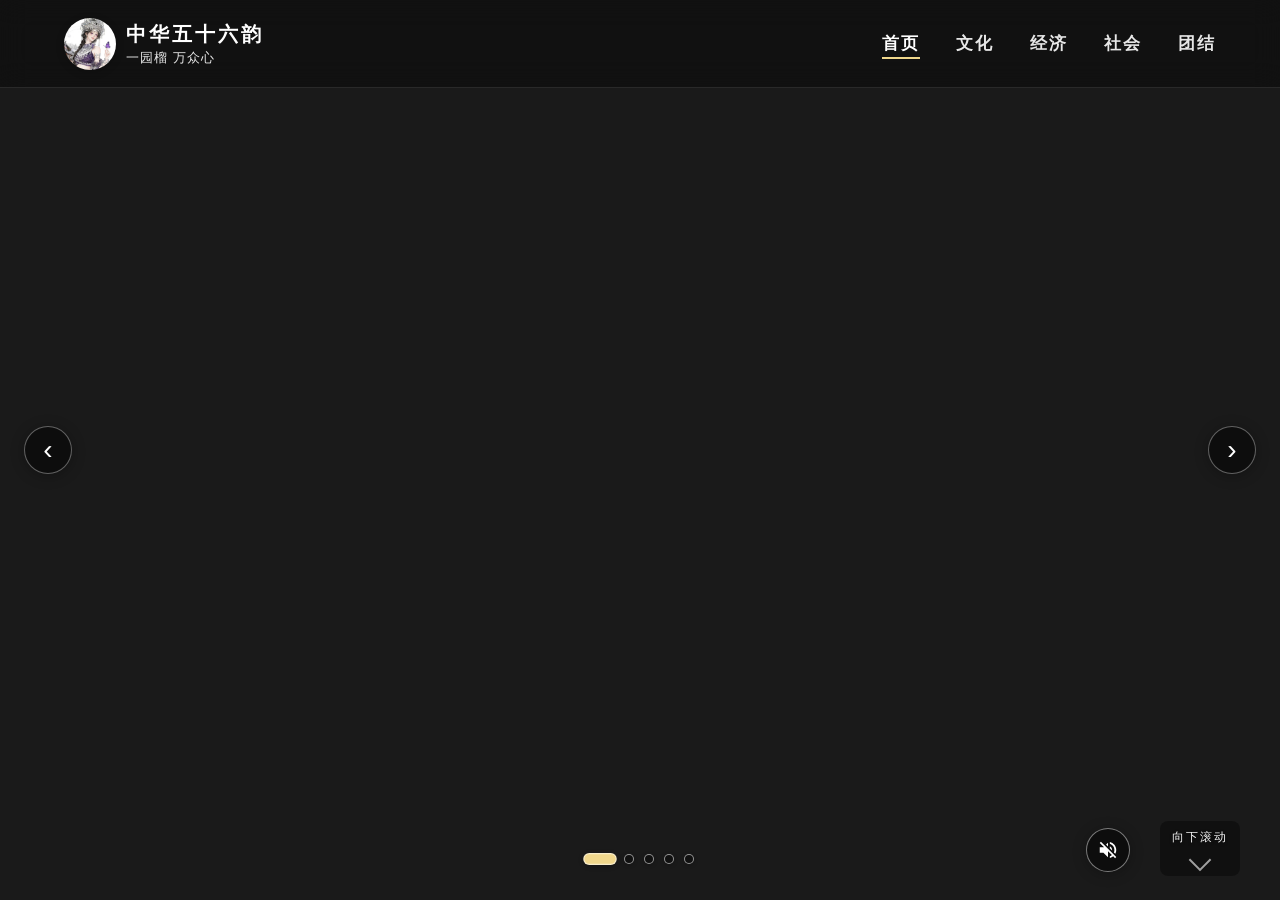
==== commit 82d91057: "init" ====
--- a/index.html
+++ b/index.html
@@ -5,9 +5,9 @@
   <meta name="viewport" content="width=device-width, initial-scale=1.0">
   <title>繁榴聚籽，同赴九州风月</title>
   <link href="https://fonts.googleapis.com/css2?family=ZCOOL+KuaiLe&display=swap" rel="stylesheet">
-  <link rel="stylesheet" href="css/style.css?v=20260629">
-  <link rel="stylesheet" href="css/responsive.css?v=20260629">
-  <link rel="stylesheet" href="css/index.css?v=20260629">
+  <link rel="stylesheet" href="css/style.css?v=20260630">
+  <link rel="stylesheet" href="css/responsive.css?v=20260630">
+  <link rel="stylesheet" href="css/index.css?v=20260630">
 </head>
 <body>
 
@@ -60,14 +60,10 @@
               <video
                 class="slide-video"
                 src="videos/index.mp4"
-                poster="images/d8d928ab7ac4481f3e7cd6b3402bc11e.jpg"
                 muted
                 autoplay
                 playsinline
                 webkit-playsinline
-                x5-playsinline
-                x5-video-player-type="h5-page"
-                x5-video-player-fullscreen="false"
                 preload="auto"
                 aria-label="主题宣传视频"
               ></video>
@@ -353,7 +349,7 @@
   </main>
 
   <script src="js/nav.js?v=20260703"></script>
-  <script src="js/main.js?v=20260629"></script>
+  <script src="js/main.js?v=20260630"></script>
   <script src="js/map-provinces.js?v=20260703"></script>
   <script src="js/index.js?v=20260703"></script>
   <script src="js/message-board.js?v=20260628b"></script>
--- a/css/style.css
+++ b/css/style.css
@@ -296,11 +296,6 @@
   object-fit: cover;
   display: block;
   pointer-events: none;
-  background-color: #1a1a1a;
-}
-
-.slide-video.is-playing {
-  background-color: transparent;
 }
 
 .slide-video-sound {
@@ -1236,71 +1231,69 @@
   .logo-text strong { font-size: 16px; }
   .logo-icon { width: 44px; height: 44px; }
 
-  /* 项目名录：手机端改为纵向卡片列表，避免挤在一行且便于滑屏返回 */
+  /* 项目名录：手机端竖排卡片，上三下二 */
   .section-projects .section-inner {
     justify-content: flex-start;
     overflow: hidden !important;
-    padding-bottom: 20px;
-  }
-
-  .project-catalog {
-    flex: 1;
-    min-height: 0;
-    display: flex;
-    flex-direction: column;
+    padding-top: calc(var(--header-h) + 20px);
+    padding-bottom: 16px;
+  }
+
+  .section-projects .section-title {
+    margin-top: 4px;
+    margin-bottom: 14px;
+  }
+
+  .section-projects .section-title .subtitle {
+    font-size: 12px;
+    line-height: 1.55;
+    margin-top: 6px;
   }
 
   .project-catalog-head {
-    margin-bottom: 12px;
+    margin-bottom: 10px;
   }
 
   .project-stage {
-    flex: 1;
-    min-height: 0;
+    position: relative;
+    width: 100%;
+    max-width: 100%;
     height: auto;
-    max-width: 100%;
-    overflow-y: auto;
-    -webkit-overflow-scrolling: touch;
-    overscroll-behavior: contain;
+    min-height: min(400px, calc(100svh - var(--header-h) - 200px));
+    overflow: visible;
   }
 
   .project-list {
-    position: static;
-    display: flex;
-    flex-direction: column;
-    gap: 10px;
-    height: auto;
+    position: relative;
+    width: 100%;
+    height: 100%;
+    min-height: inherit;
   }
 
   .project-item {
-    position: static;
-    left: auto !important;
-    top: auto !important;
-    transform: none;
-    width: 100%;
-  }
+    position: absolute;
+    transform: translateX(-50%);
+  }
+
+  .project-item:nth-child(1) { --pos-left: 20% !important; --pos-top: 0% !important; }
+  .project-item:nth-child(2) { --pos-left: 50% !important; --pos-top: 5% !important; }
+  .project-item:nth-child(3) { --pos-left: 80% !important; --pos-top: 0% !important; }
+  .project-item:nth-child(4) { --pos-left: 35% !important; --pos-top: 50% !important; }
+  .project-item:nth-child(5) { --pos-left: 65% !important; --pos-top: 50% !important; }
 
   .project-item a {
-    width: 100%;
-    height: auto;
-    min-height: 56px;
-    padding: 14px 16px;
-    justify-content: flex-start;
-    align-items: center;
+    width: clamp(74px, 22vw, 92px);
+    height: clamp(156px, 40vw, 190px);
+    padding: 12px 8px;
   }
 
   .project-name {
-    writing-mode: horizontal-tb;
-    text-orientation: mixed;
-    letter-spacing: 1px;
-    font-size: 15px;
-    line-height: 1.45;
-    text-align: left;
-  }
-
-  .section-projects.active .project-item.from-top a,
-  .section-projects.active .project-item.from-bottom a {
-    animation: fadeInUp 0.5s var(--ease-out) both;
+    writing-mode: vertical-rl;
+    text-orientation: upright;
+    letter-spacing: 2px;
+    font-size: clamp(12px, 3.4vw, 14px);
+    line-height: 1.6;
+    text-align: center;
   }
 
   .section-projects .section-title h2 { font-size: 22px; }
@@ -1421,10 +1414,16 @@
   .carousel-btn.next { right: clamp(8px, 2vw, 16px); }
 
   .project-stage {
+    min-height: min(380px, calc(100svh - var(--header-h) - 190px));
     max-width: 100%;
   }
 
-  .project-name { font-size: 14px; }
+  .project-item a {
+    width: clamp(68px, 20vw, 86px);
+    height: clamp(140px, 36vw, 172px);
+  }
+
+  .project-name { font-size: 13px; }
   .section-projects .section-title h2 { font-size: var(--fs-h2, 20px); }
 
   .section-news .section-title h2 {
